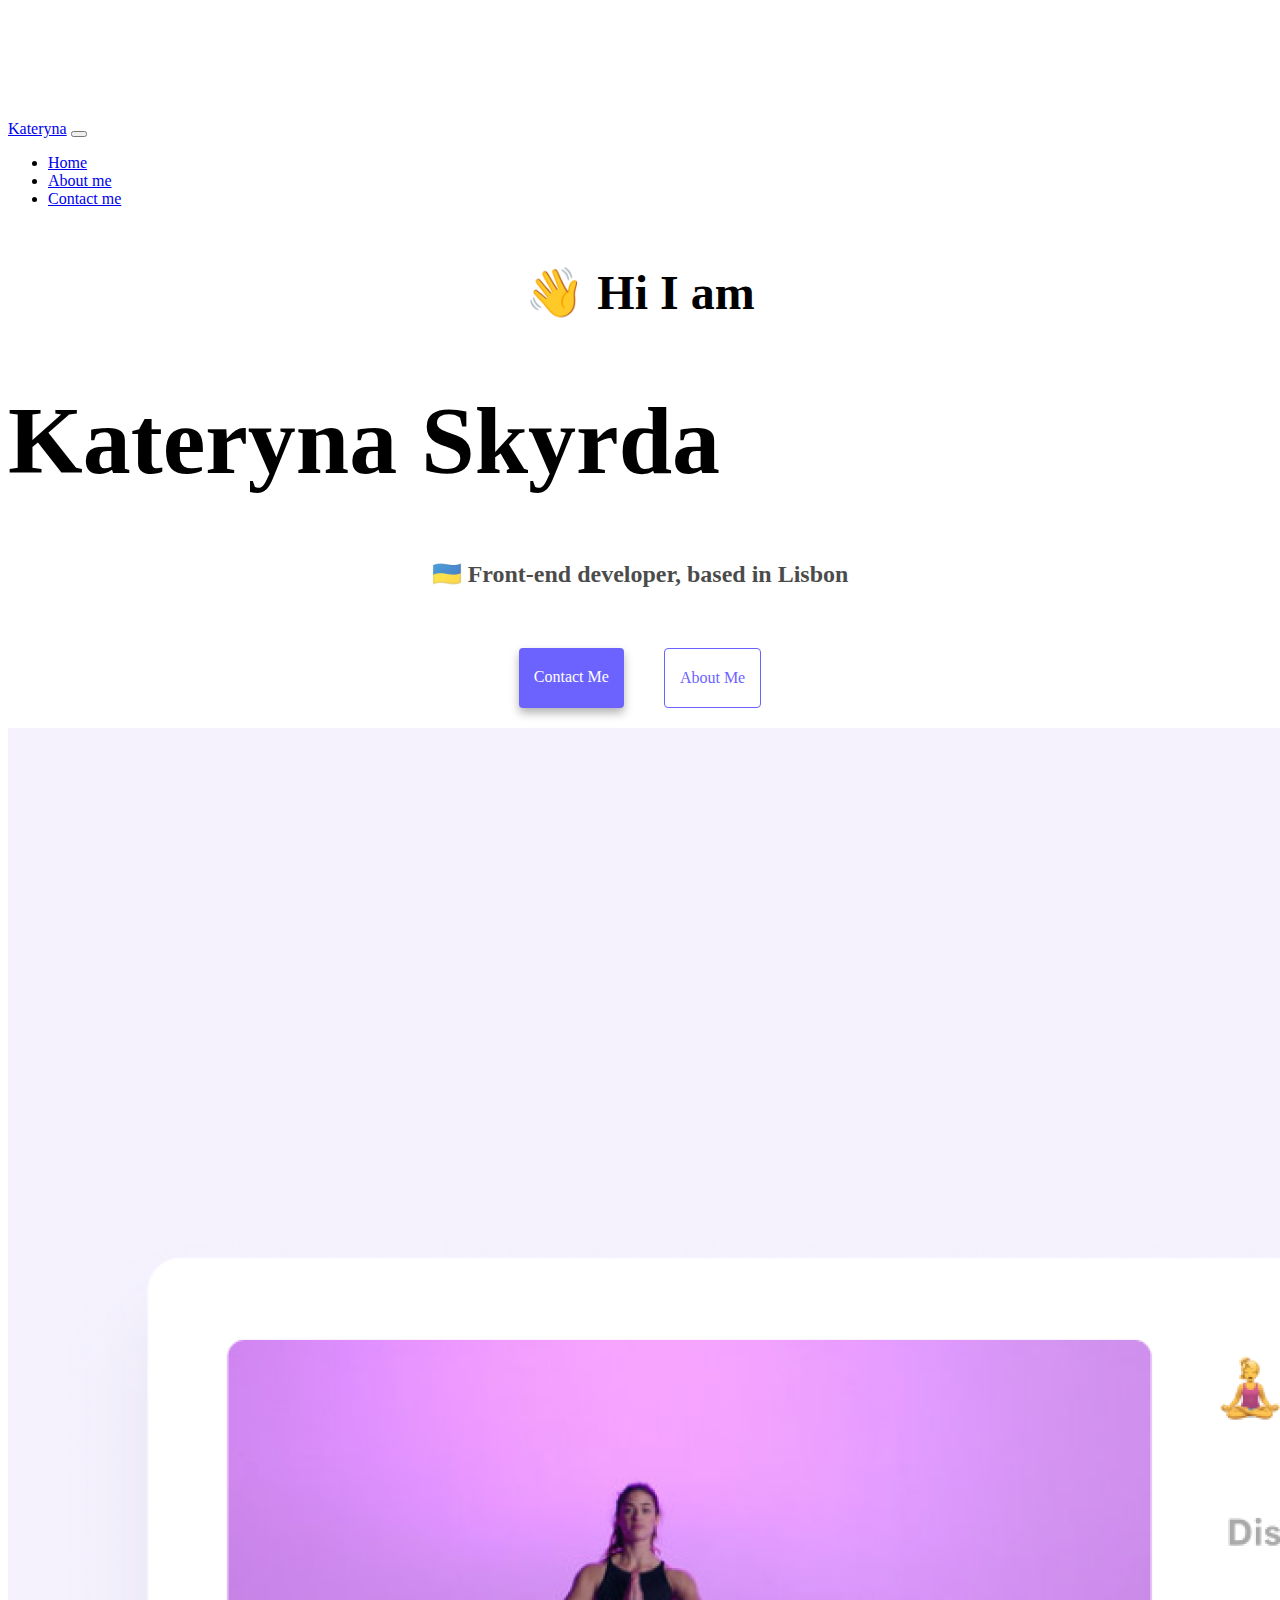
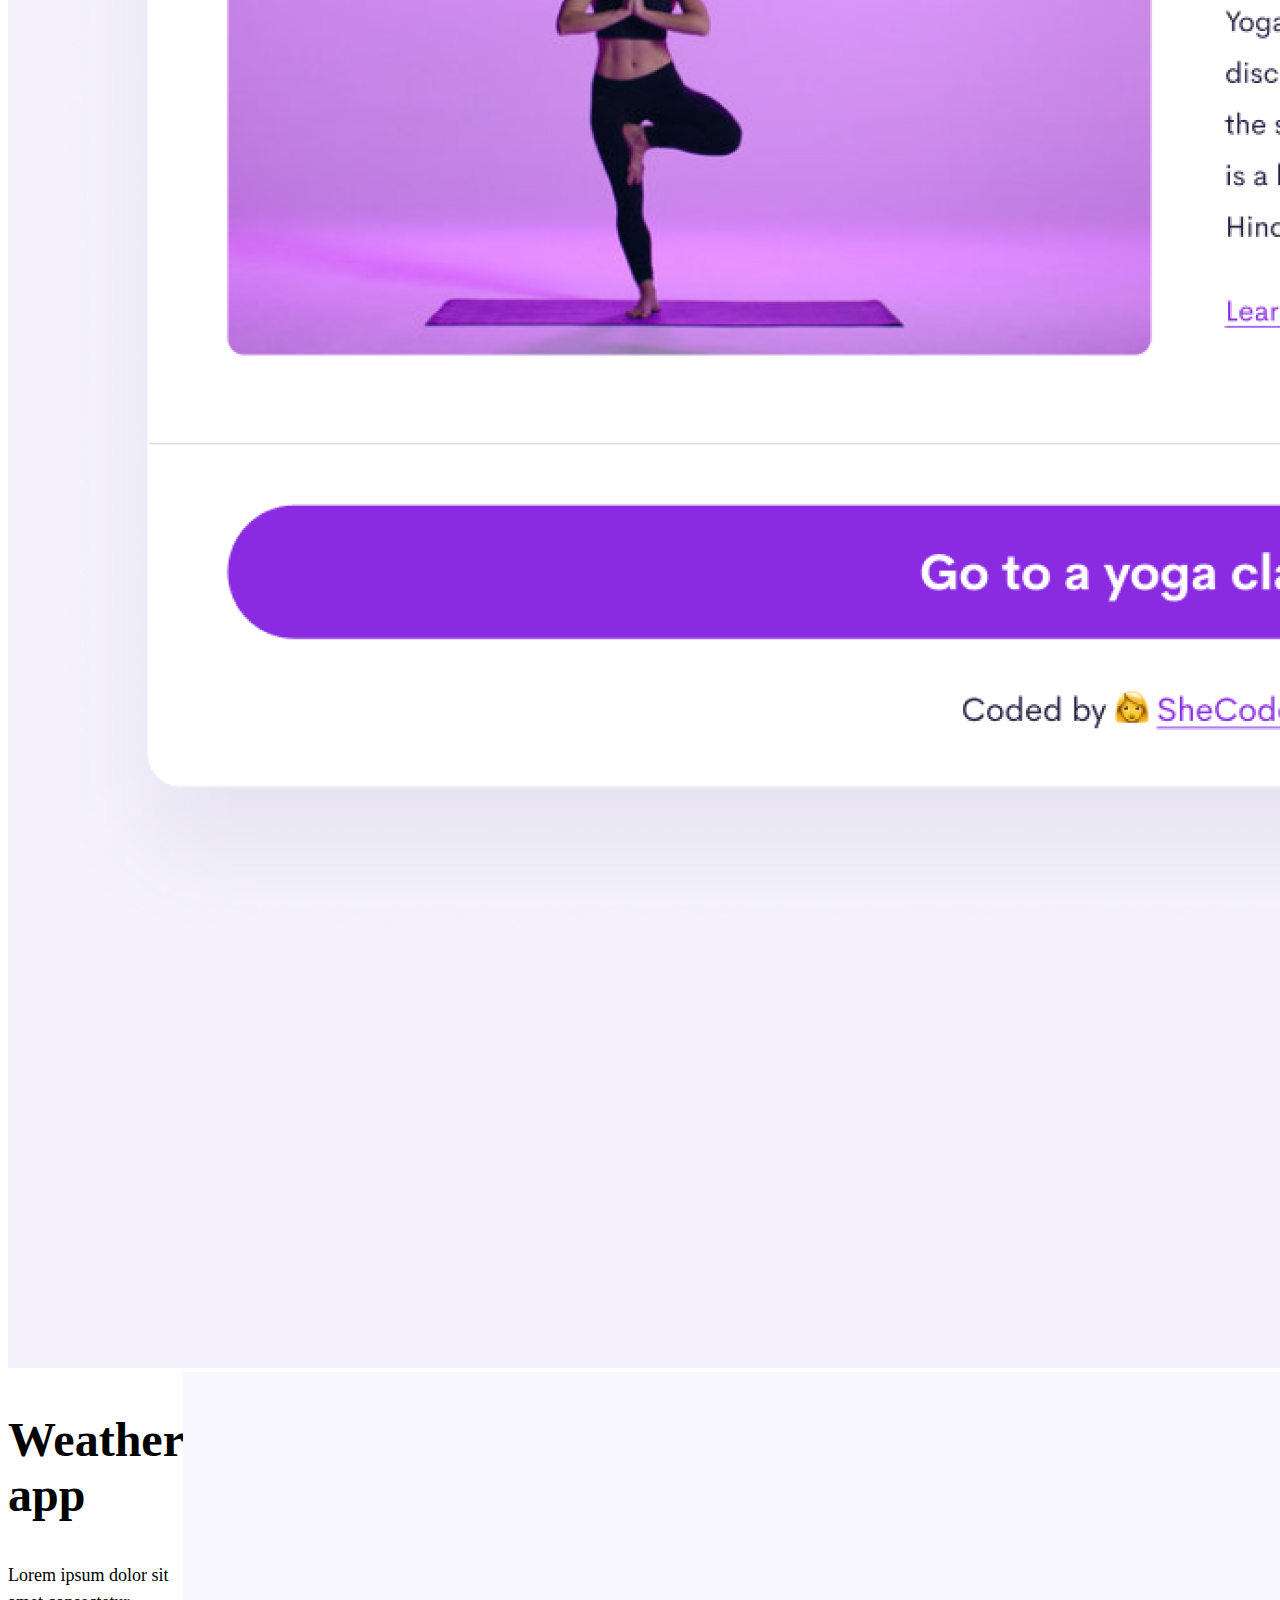
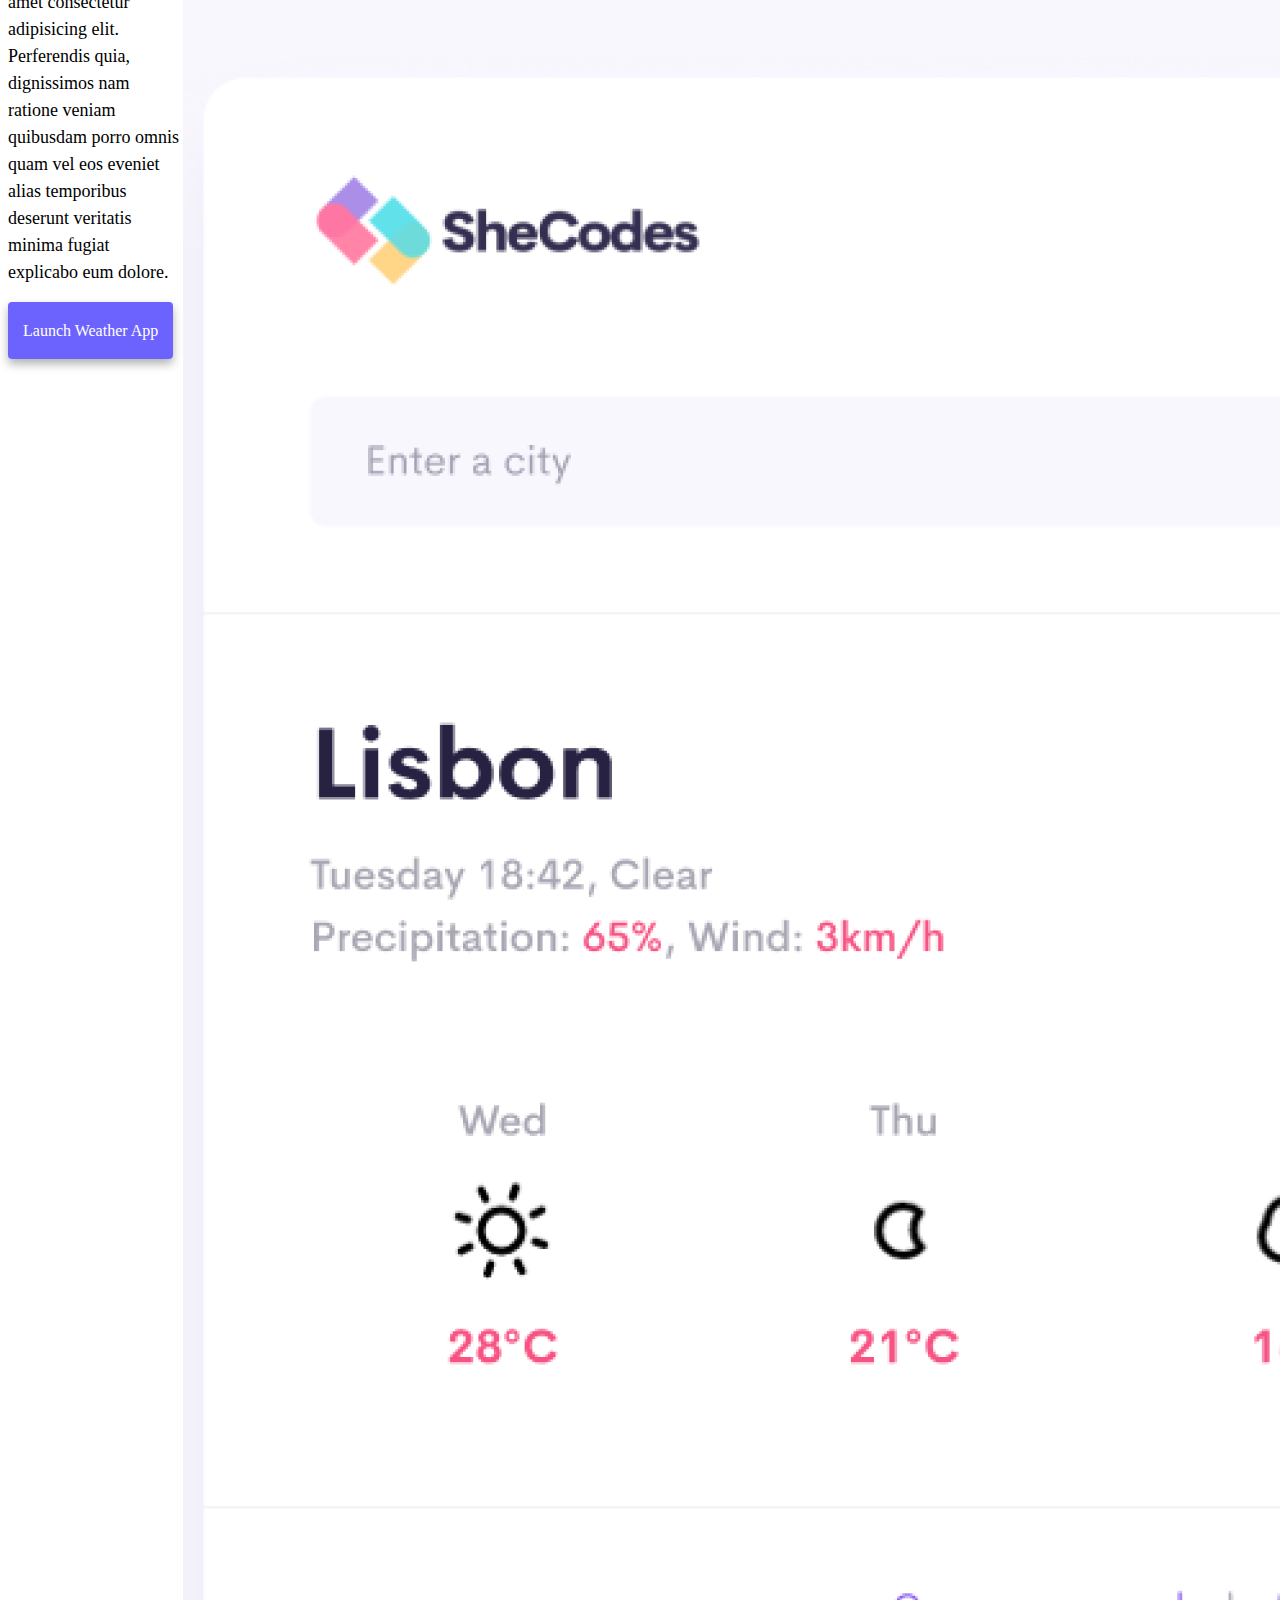
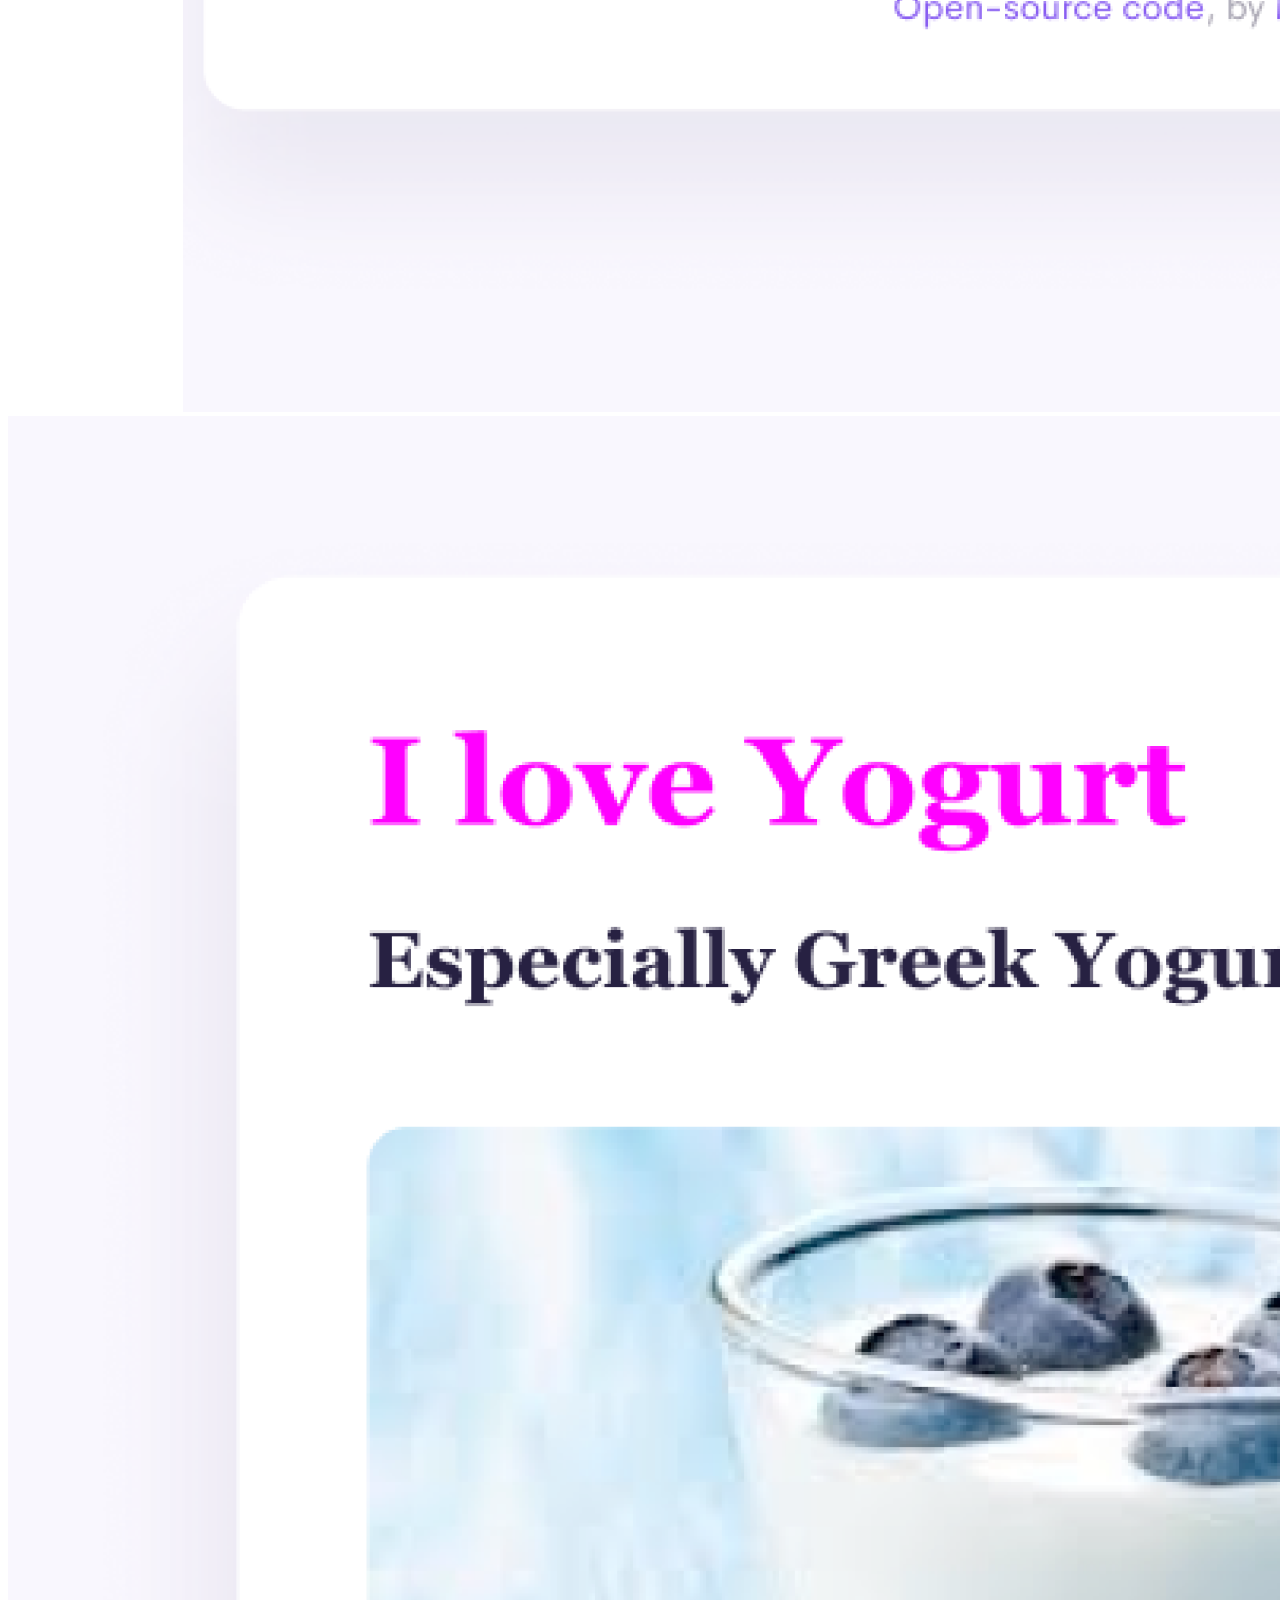
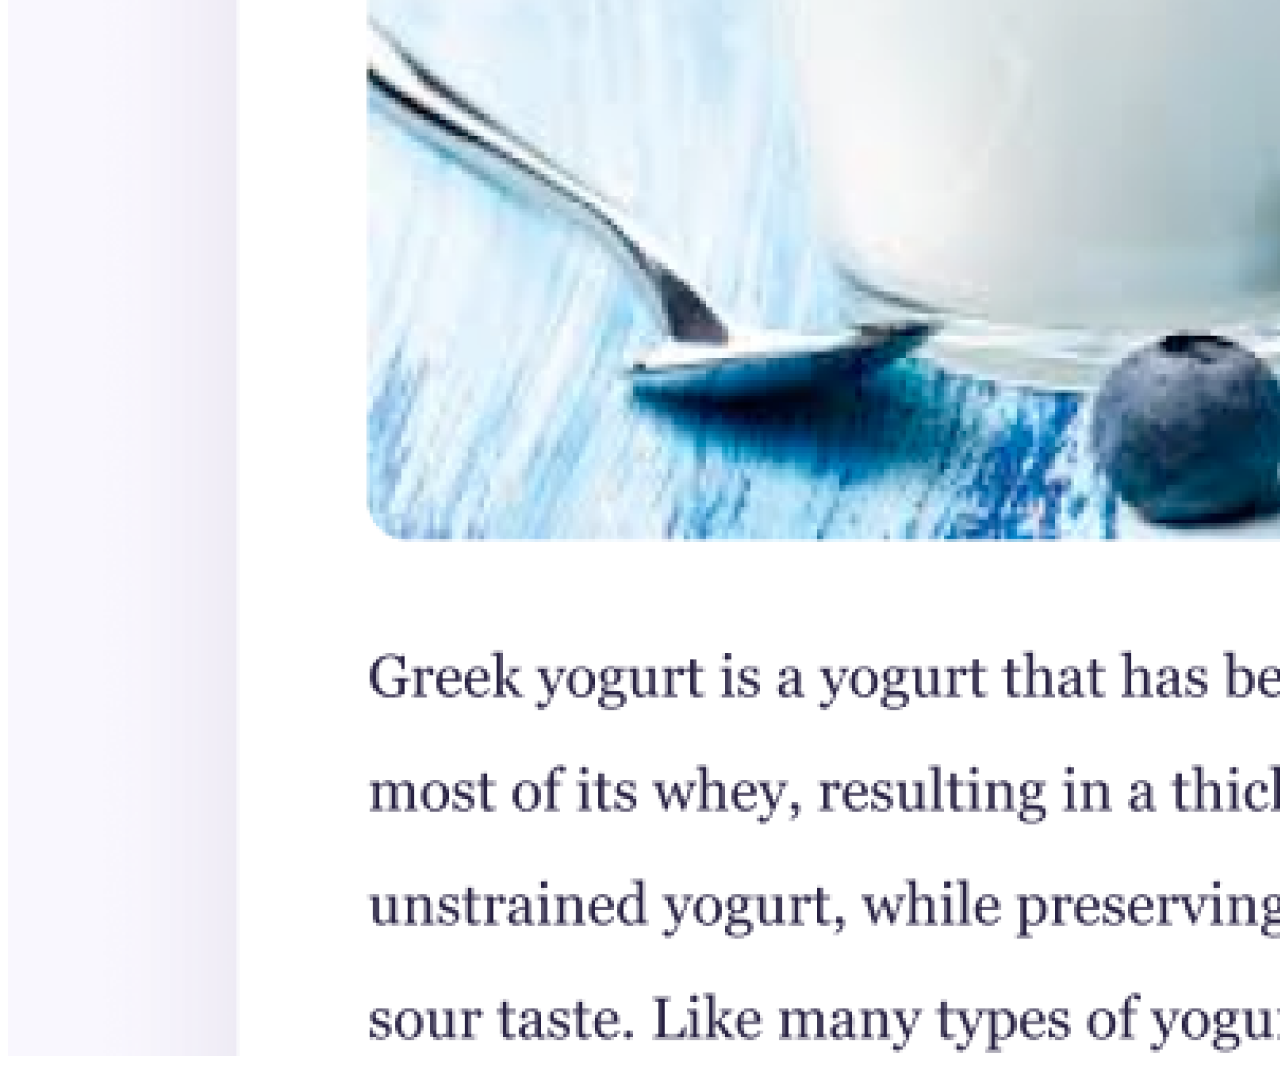
==== index.html @ 4f56b4f7 "created structure" ====
<!DOCTYPE html>
<html lang="en">

<head>
    <meta charset="UTF-8" />
    <meta http-equiv="X-UA-Compatible" content="IE=edge" />
    <meta name="viewport" content="width=device-width, initial-scale=1.0" />
    <title>Kateryna</title>
    <link rel="stylesheet" href="styles/style.css" />
    <link href="https://cdn.jsdelivr.net/npm/bootstrap@5.2.2/dist/css/bootstrap.min.css" rel="stylesheet"
        integrity="sha384-Zenh87qX5JnK2Jl0vWa8Ck2rdkQ2Bzep5IDxbcnCeuOxjzrPF/et3URy9Bv1WTRi" crossorigin="anonymous" />
    <script src="https://code.jquery.com/jquery-3.3.1.slim.min.js"
        integrity="sha384-q8i/X+965DzO0rT7abK41JStQIAqVgRVzpbzo5smXKp4YfRvH+8abtTE1Pi6jizo"
        crossorigin="anonymous"></script>
    <script src="https://cdn.jsdelivr.net/npm/popper.js@1.14.3/dist/umd/popper.min.js"
        integrity="sha384-ZMP7rVo3mIykV+2+9J3UJ46jBk0WLaUAdn689aCwoqbBJiSnjAK/l8WvCWPIPm49"
        crossorigin="anonymous"></script>
    <script src="https://cdn.jsdelivr.net/npm/bootstrap@4.1.3/dist/js/bootstrap.min.js"
        integrity="sha384-ChfqqxuZUCnJSK3+MXmPNIyE6ZbWh2IMqE241rYiqJxyMiZ6OW/JmZQ5stwEULTy"
        crossorigin="anonymous"></script>
</head>

<body>
    <nav class="navbar navbar-expand-lg fixed-top navbar-light bg-light mr-2">
        <div class="container">
            <a class="navbar-brand" href="index.html">Kateryna</a>
            <button class="navbar-toggler" type="button" data-toggle="collapse" data-target="#navbarNav"
                aria-controls="navbarNav" aria-expanded="false" aria-label="Toggle navigation">
                <span class="navbar-toggler-icon"></span>
            </button>
            <div class="collapse navbar-collapse" id="navbarNav">
                <ul class="navbar-nav">
                    <li class="nav-item active">
                        <a class="nav-link" href="index.html">Home</a>
                    </li>
                    <li class="nav-item">
                        <a class="nav-link" href="about.html">About me</a>
                    </li>
                    <li class="nav-item">
                        <a class="nav-link" href="about.html#contact">Contact me</a>
                    </li>
                </ul>
            </div>
        </div>
    </nav>
    <div class="container">
        <h2 class="text-center mt-5 pt-3">👋 Hi I am</h2>
        <h1 class="text-center">Kateryna Skyrda</h1>
        <h3 class="text-center">🇺🇦 Front-end developer, based in Lisbon</h3>
        <div class="navigation-links">
            <a href="about.html#contact" class="contact-link">Contact me</a>
            <a href="about.html" class="about-link">About me</a>
        </div>
    </div>
    <div class="container">
        <div class="row">
            <div class="col-md-6">
                <img src="images/yoga.png" alt="" class="img-fluid" />
            </div>
            <div class="col-md-6">
                <h2 class="yoga">Yoga app</h2>
                <p>
                    Lorem ipsum dolor sit amet consectetur adipisicing elit. Perferendis
                    quia, dignissimos nam ratione veniam quibusdam porro omnis quam vel
                    eos eveniet alias temporibus deserunt veritatis minima fugiat
                    explicabo eum dolore.
                </p>
                <br />
                <a href="index.html" class="yoga-btn">Launch Yoga App</a>
            </div>
        </div>
    </div>
    <div class="container">
        <div class="row">
            <div class="col-md-6">
                <h2 class="yoga">Weather app</h2>
                <p>
                    Lorem ipsum dolor sit amet consectetur adipisicing elit. Perferendis
                    quia, dignissimos nam ratione veniam quibusdam porro omnis quam vel
                    eos eveniet alias temporibus deserunt veritatis minima fugiat
                    explicabo eum dolore.
                </p>
                <br />
                <a href="index.html" class="yoga-btn">Launch Weather App</a>
            </div>
            <div class="col-md-6">
                <img src="images/weather.png" alt="" class="img-fluid" />
            </div>
        </div>
    </div>
    <div class="container">
        <div class="row">
            <div class="col-md-6">
                <img src="images/yogurt.png" alt="" class="img-fluid" />
            </div>
            <div class="col-md-6">
                <h2 class="yoga">Yogurt app</h2>
                <p>
                    Lorem ipsum dolor sit amet consectetur adipisicing elit. Perferendis
                    quia, dignissimos nam ratione veniam quibusdam porro omnis quam vel
                    eos eveniet alias temporibus deserunt veritatis minima fugiat
                    explicabo eum dolore.
                </p>
                <br />
                <a href="index.html" class="yoga-btn">Launch Yogurt App</a>
            </div>
        </div>
    </div>
</body>

</html>
---- styles/style.css ----
:root {
  --primary-color: #6c63ff;
  --secondary-color: #f5f2fe;
  --box-shadow: 0 5px 10px rgba(0, 0, 0, 0.3);
}
body {
  margin-top: 120px;
}
h2,
h3 {
  text-align: center;
}

h1 {
  font-size: 96px;
}

h2 {
  font-size: 48px;
}

h3 {
  font-size: 24px;
  opacity: 0.7;
}

.navbar {
  display: flex;
}

.yoga {
  text-align: left;
  font-size: 48px;
}
p {
  border-radius: 4px;
  font-size: 18px;
  line-height: 1.5;
}
.row {
  display: flex;
}
.yoga-btn {
  border-radius: 4px;
  padding: 20px 15px;
  text-decoration: none;
  background: var(--primary-color);
  box-shadow: var(--box-shadow);
  color: white;
}
.navigation-links {
  display: flex;
  margin-top: 40px;
  justify-content: center;
}

.navigation-links a {
  margin: 20px;
  border-radius: 4px;
  padding: 20px 15px;
  text-decoration: none;
  text-transform: capitalize;
}

.contact-link {
  background: var(--primary-color);
  box-shadow: var(--box-shadow);
  color: white;
}

.about-link {
  color: var(--primary-color);
  border: 1px solid var(--primary-color);
}

.homepage-link {
  color: var(--primary-color);
  text-align: center;
  display: block;
}

.about-paragraphs {
  display: flex;
  margin: 30px 0;
}

.about-paragraphs p {
  margin: 10px;
}

.email-link {
  display: flex;
  justify-content: center;
  color: var(--primary-color);
  font-size: 28px;
  text-decoration: none;
}

.email-link:hover {
  text-decoration: underline;
}
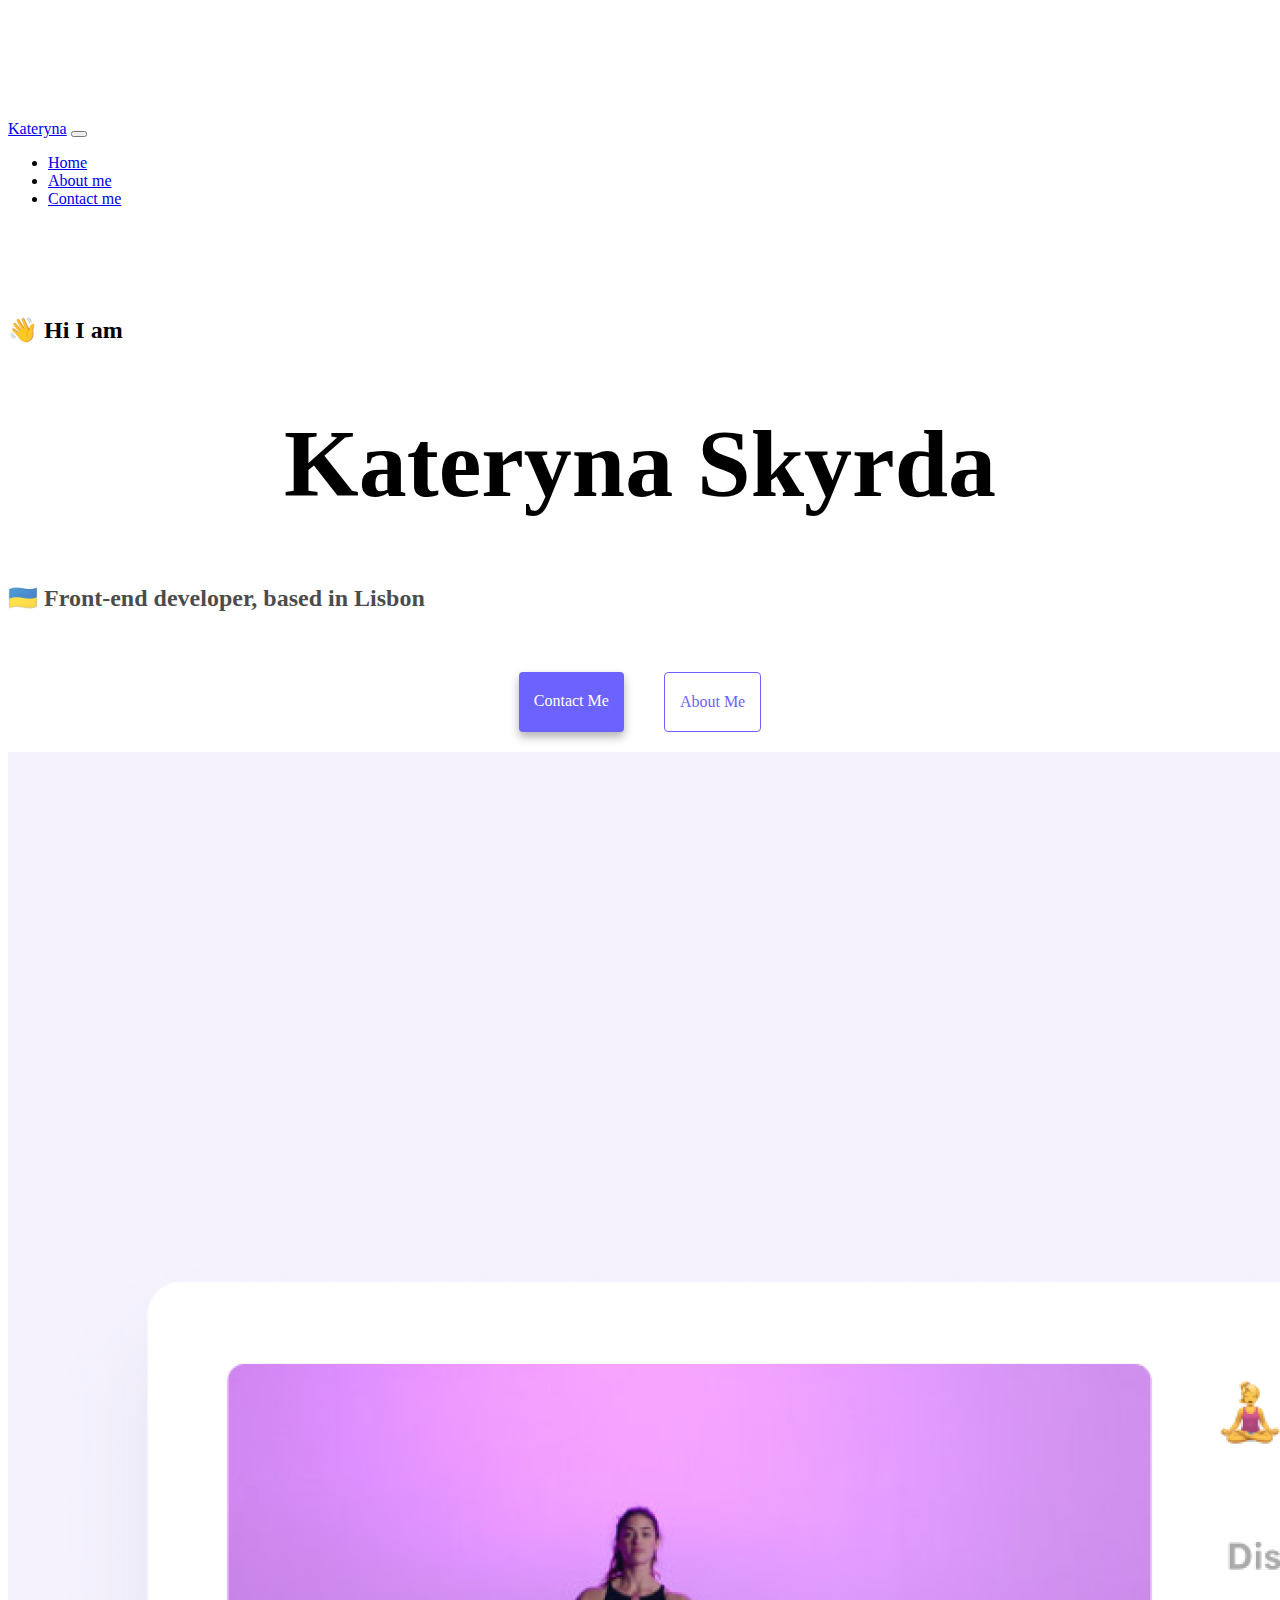
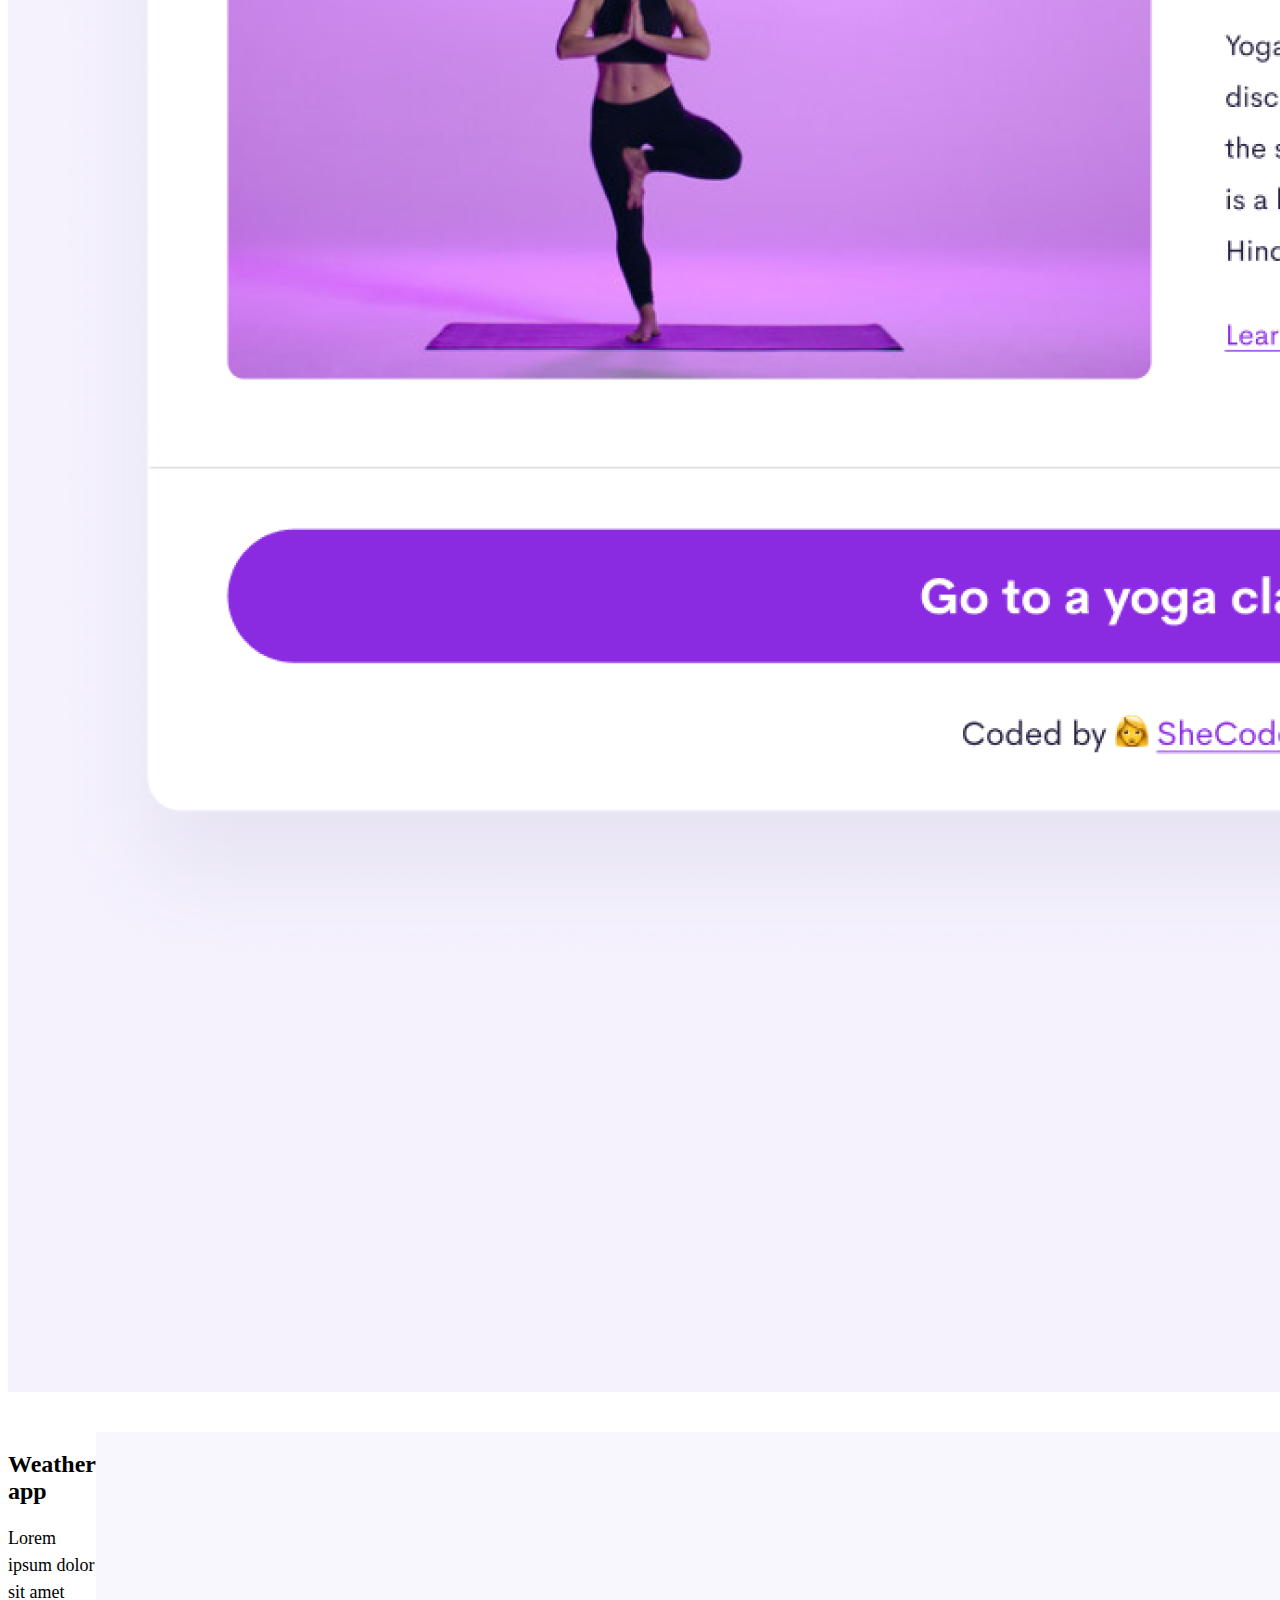
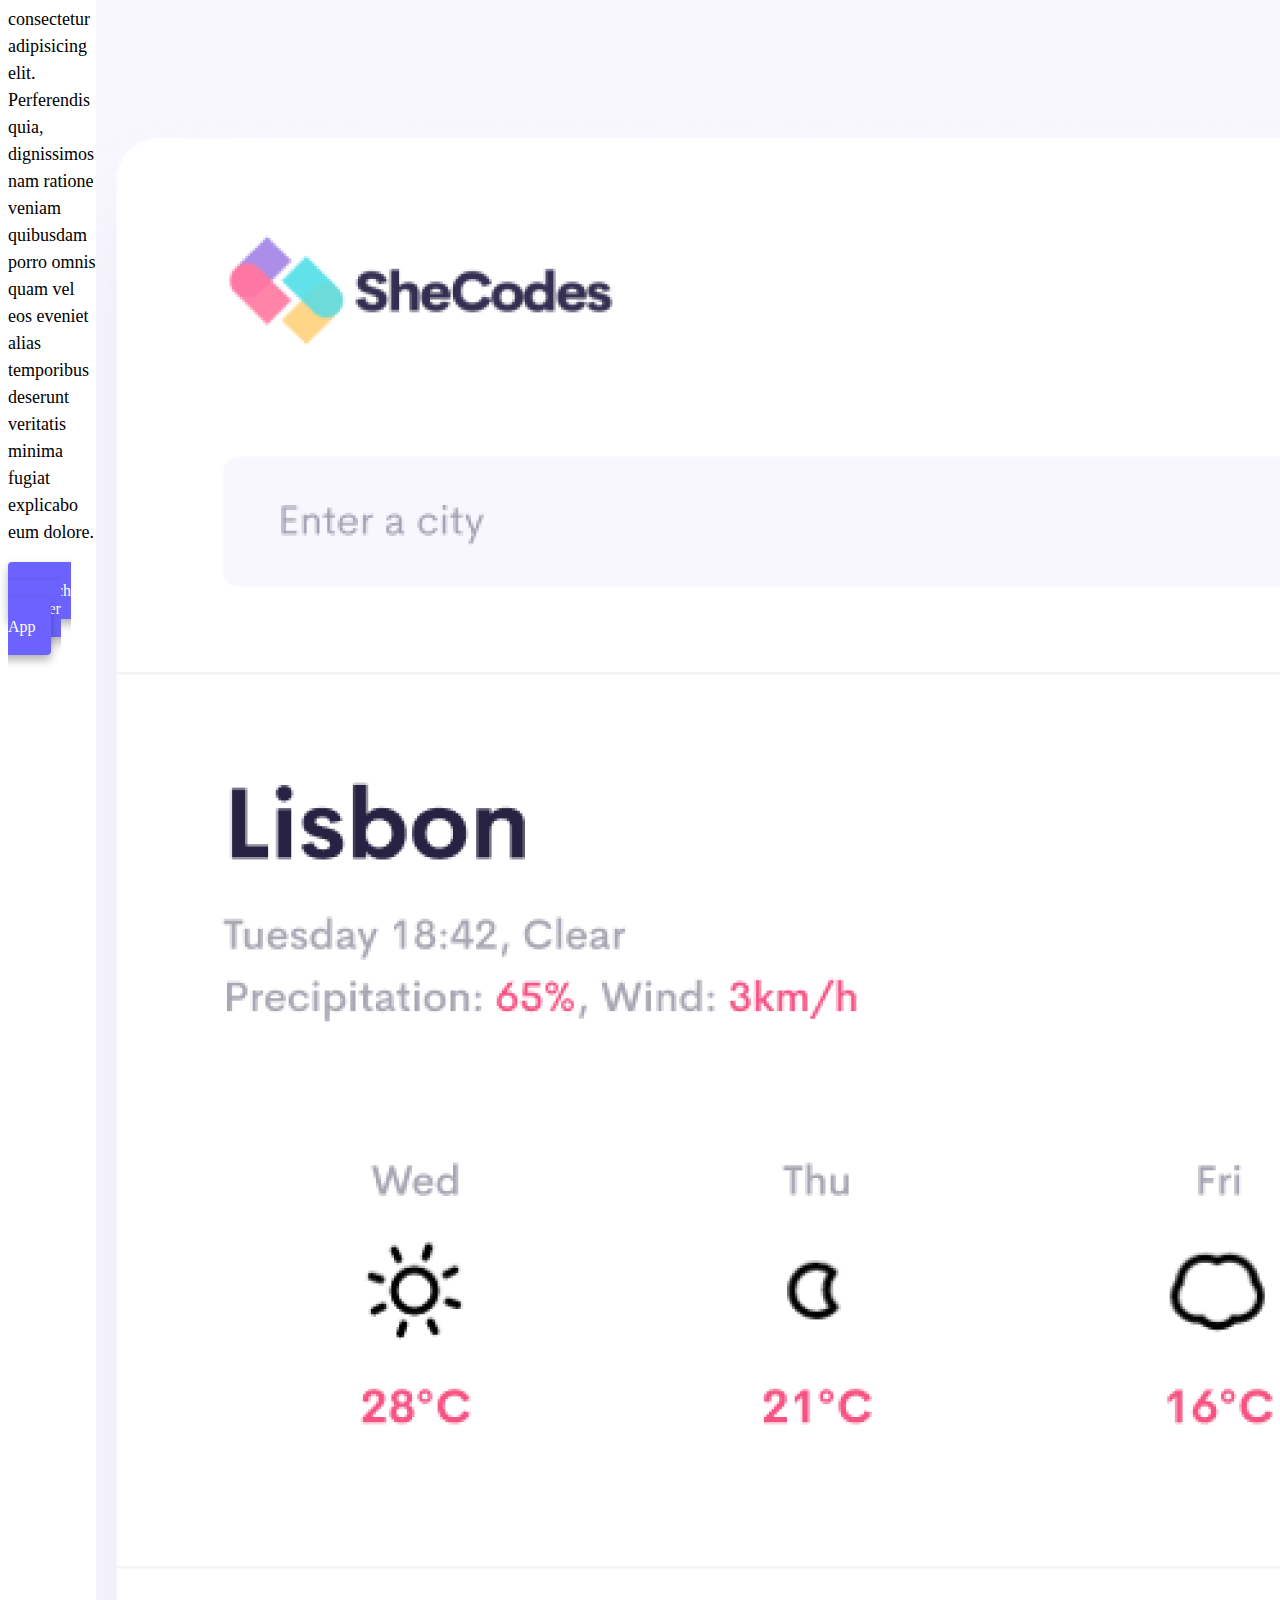
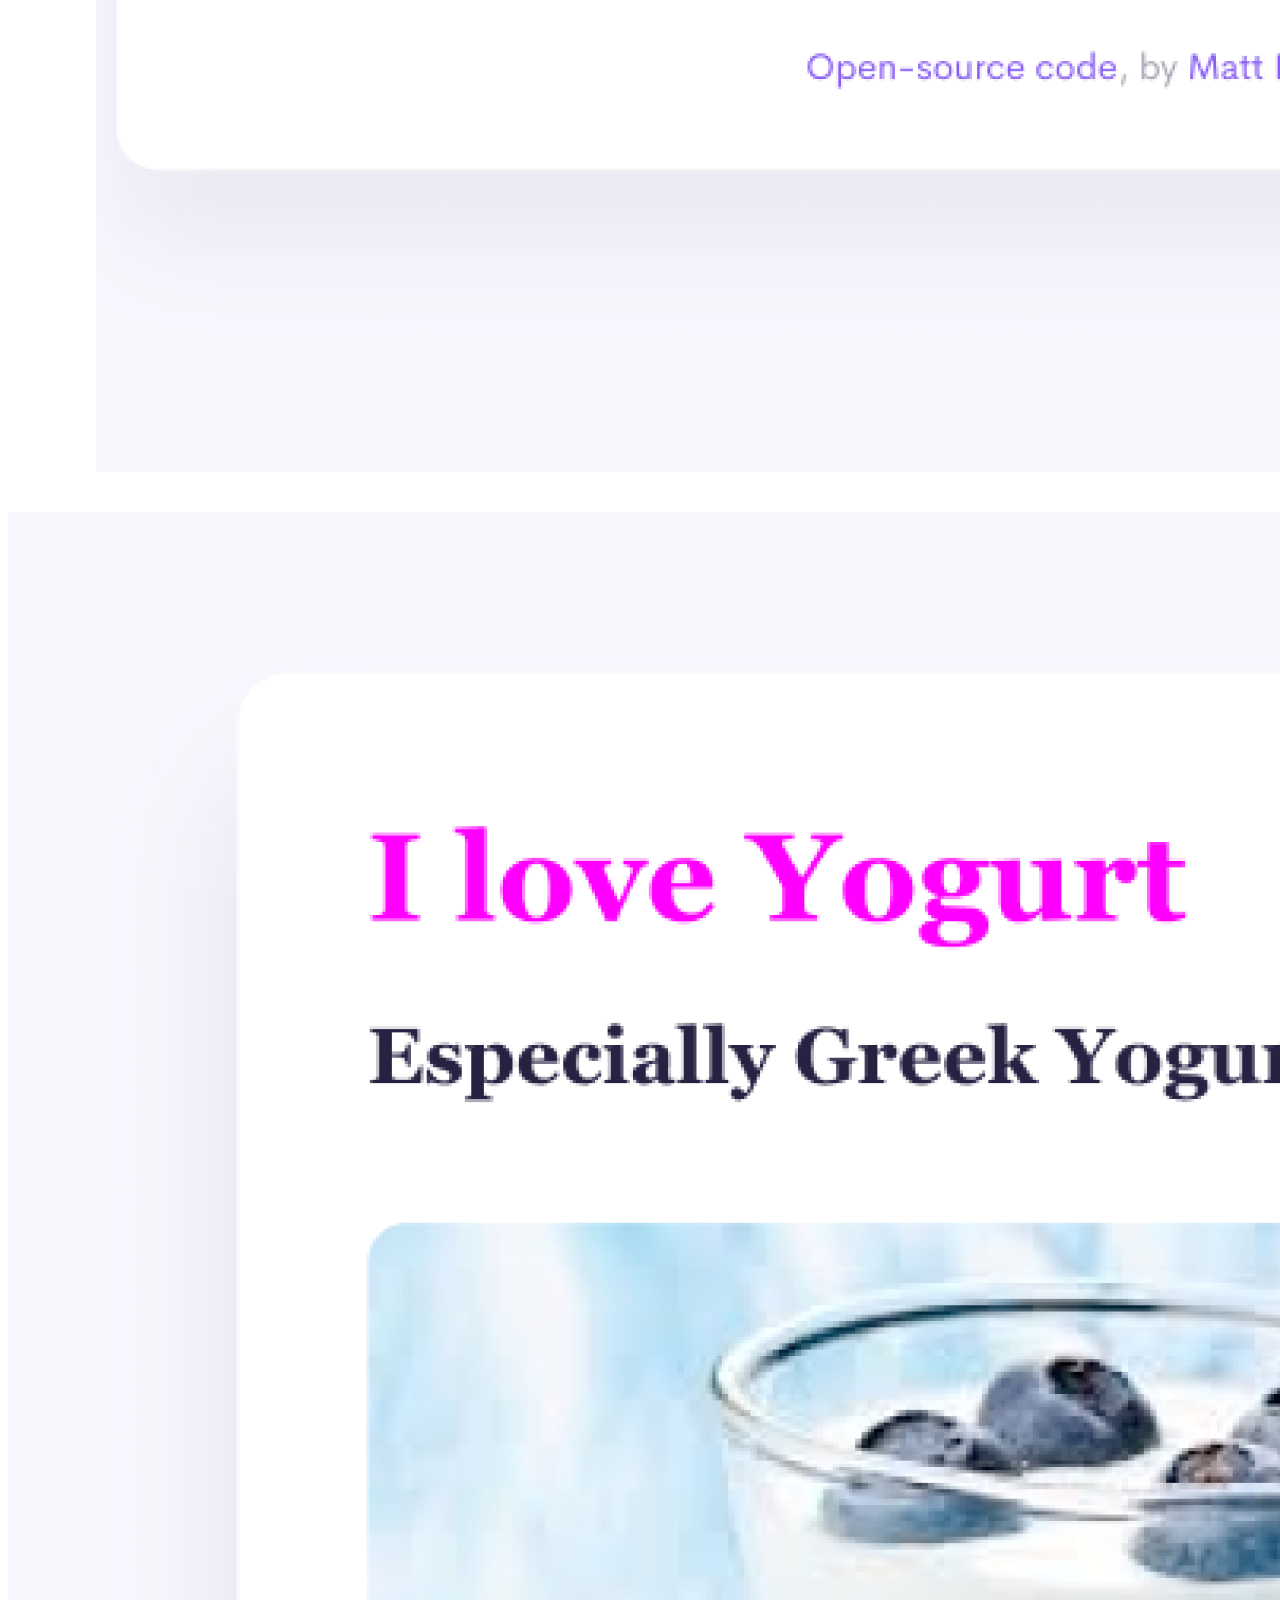
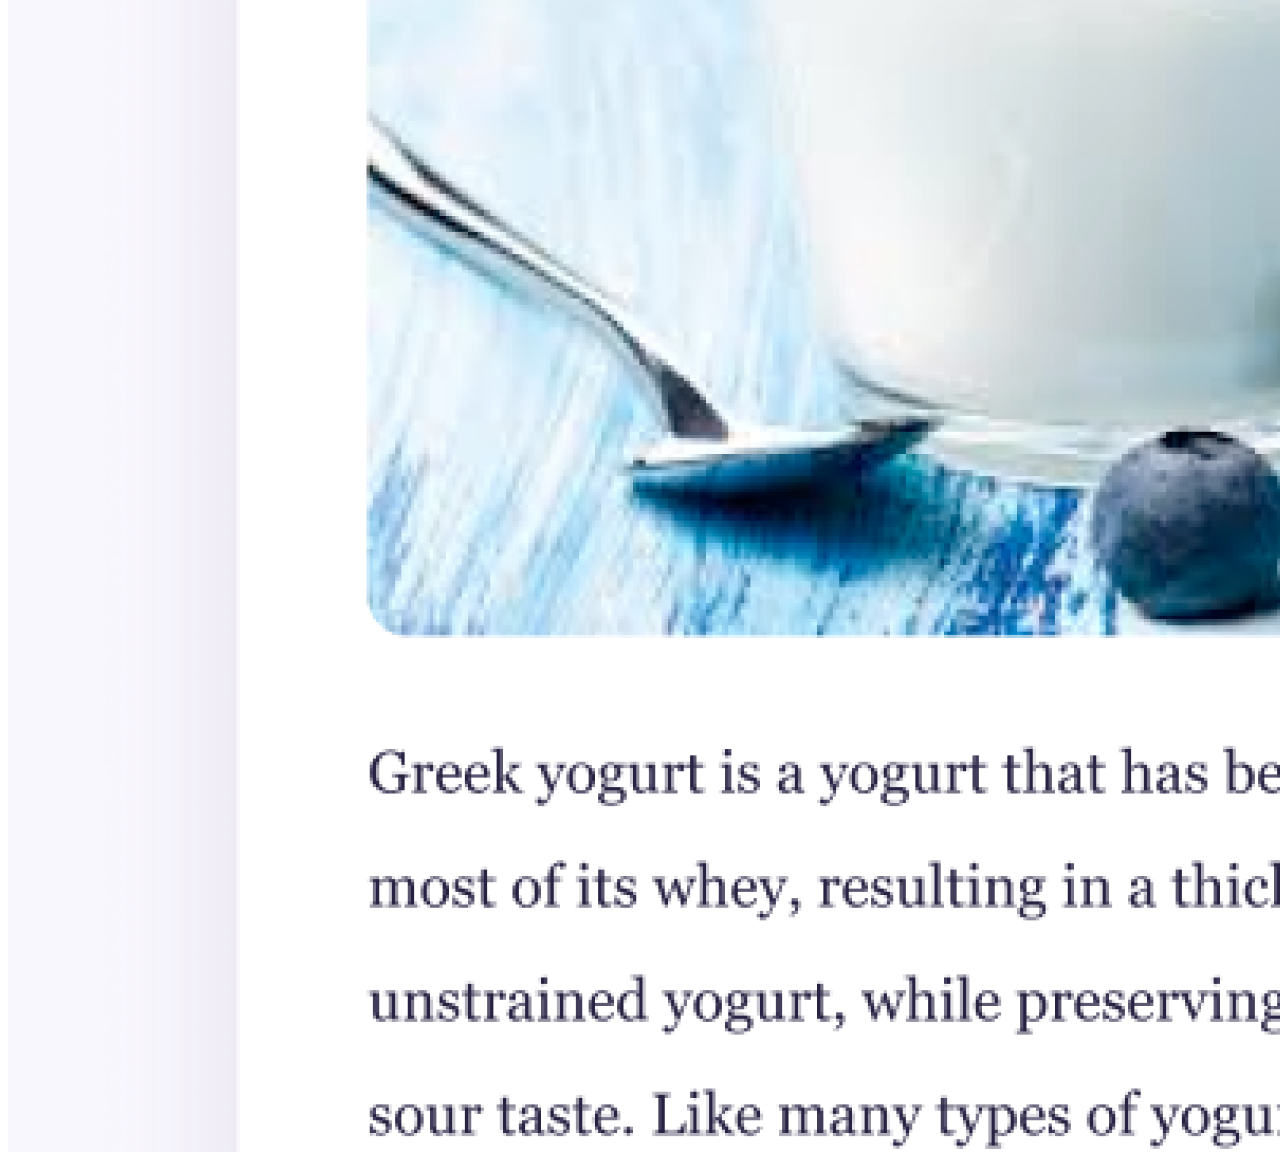
==== commit e3a5857e: "responsive for small devices" ====
--- a/index.html
+++ b/index.html
@@ -43,10 +43,14 @@
             </div>
         </div>
     </nav>
-    <div class="container">
-        <h2 class="text-center mt-5 pt-3">👋 Hi I am</h2>
-        <h1 class="text-center">Kateryna Skyrda</h1>
+    </br>
+    </br>
+    </br>
+    </br>
+    <h2 class="text-center">👋 Hi I am</h2>
+    <H1><span class="main_title">Kateryna Skyrda</span></h1>
         <h3 class="text-center">🇺🇦 Front-end developer, based in Lisbon</h3>
+        <div class="container">
         <div class="navigation-links">
             <a href="about.html#contact" class="contact-link">Contact me</a>
             <a href="about.html" class="about-link">About me</a>
@@ -55,10 +59,10 @@
     <div class="container">
         <div class="row">
             <div class="col-md-6">
-                <img src="images/yoga.png" alt="" class="img-fluid" />
+                <img src="images/yoga.png" alt="" class="img-fluid d-sm-block d-none" />
             </div>
             <div class="col-md-6">
-                <h2 class="yoga">Yoga app</h2>
+                <h2><span class="app_title">Yoga app</span></h2>
                 <p>
                     Lorem ipsum dolor sit amet consectetur adipisicing elit. Perferendis
                     quia, dignissimos nam ratione veniam quibusdam porro omnis quam vel
@@ -70,10 +74,12 @@
             </div>
         </div>
     </div>
+</br>
+</br>
     <div class="container">
         <div class="row">
             <div class="col-md-6">
-                <h2 class="yoga">Weather app</h2>
+                <h2><span class="app_title">Weather app </span></h2>
                 <p>
                     Lorem ipsum dolor sit amet consectetur adipisicing elit. Perferendis
                     quia, dignissimos nam ratione veniam quibusdam porro omnis quam vel
@@ -84,17 +90,19 @@
                 <a href="index.html" class="yoga-btn">Launch Weather App</a>
             </div>
             <div class="col-md-6">
-                <img src="images/weather.png" alt="" class="img-fluid" />
+                <img src="images/weather.png" alt="" class="img-fluid d-sm-block d-none" />
             </div>
         </div>
     </div>
+    </br>
+    </br>
     <div class="container">
         <div class="row">
             <div class="col-md-6">
-                <img src="images/yogurt.png" alt="" class="img-fluid" />
+                <img src="images/yogurt.png" alt="" class="img-fluid d-sm-block d-none" />
             </div>
             <div class="col-md-6">
-                <h2 class="yoga">Yogurt app</h2>
+                <h2><span class="app_title">Yogurt app</span></h2>
                 <p>
                     Lorem ipsum dolor sit amet consectetur adipisicing elit. Perferendis
                     quia, dignissimos nam ratione veniam quibusdam porro omnis quam vel
--- a/styles/style.css
+++ b/styles/style.css
@@ -3,22 +3,20 @@
   --secondary-color: #f5f2fe;
   --box-shadow: 0 5px 10px rgba(0, 0, 0, 0.3);
 }
+
 body {
   margin-top: 120px;
 }
-h2,
-h3 {
-  text-align: center;
+.main_title {
+    font-size: 96px;
+    text-align: center;
 }
-
+ 
 h1 {
-  font-size: 96px;
+    font-size: 96px;
+    text-align: center;
+ 
 }
-
-h2 {
-  font-size: 48px;
-}
-
 h3 {
   font-size: 24px;
   opacity: 0.7;
@@ -27,11 +25,26 @@
 .navbar {
   display: flex;
 }
-
 .yoga {
   text-align: left;
   font-size: 48px;
 }
+
+@media (max-width: 576px) {
+.col-md-6 {
+  text-align: center;
+}
+.app_title {
+    text-align: center;
+}
+.main_title {
+    font-size: 48px;
+}
+ 
+}
+
+
+
 p {
   border-radius: 4px;
   font-size: 18px;
